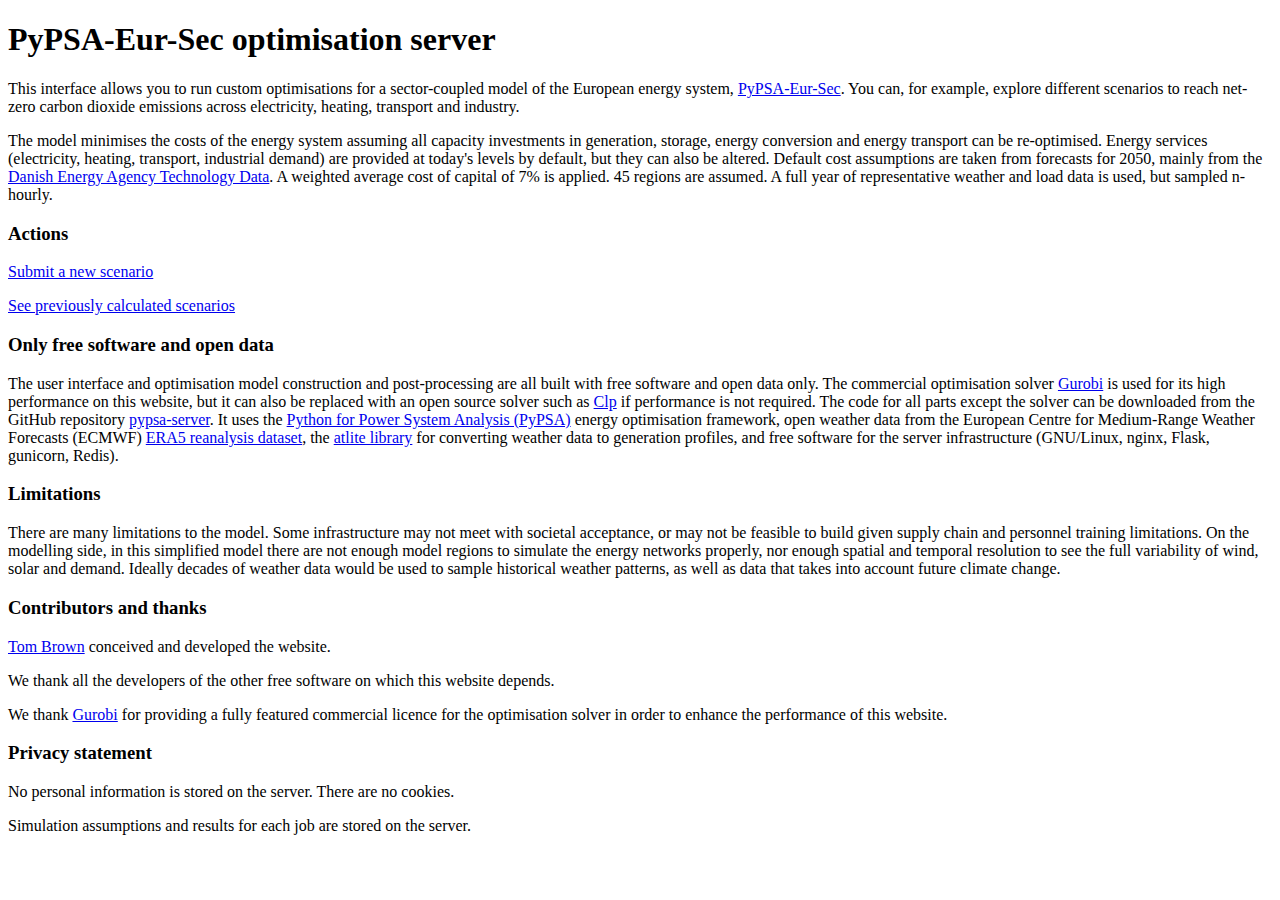
==== templates/index.html @ 7eb6d6d5 "Mention WACC and limitations" ====
<!DOCTYPE html>
<html>
  <head>
    <title>PyPSA server</title>
    <meta charset="utf-8">
    <meta name="viewport" content="width=device-width, initial-scale=1" />
    <link rel="stylesheet" type="text/css" href="./static/scenarios.css">
  </head>

  <body>
    <h1>PyPSA-Eur-Sec optimisation server</h1>
    <p>This interface allows you to run custom optimisations for a sector-coupled model of the European energy system, <a href="https://github.com/PyPSA/pypsa-eur-sec">PyPSA-Eur-Sec</a>. You can, for example, explore different scenarios to reach net-zero carbon dioxide emissions across electricity, heating, transport and industry.</p>

    <p>The model minimises the costs of the energy system assuming all capacity investments in generation, storage, energy conversion and energy transport can be re-optimised. Energy services (electricity, heating, transport, industrial demand) are provided at today's levels by default, but they can also be altered. Default cost assumptions are taken from forecasts for 2050, mainly from the <a href="https://ens.dk/en/our-services/projections-and-models/technology-data">Danish Energy Agency Technology Data</a>. A weighted average cost of capital of 7% is applied. 45 regions are assumed. A full year of representative weather and load data is used, but sampled n-hourly.</p>

    <h3>Actions</h3>

    <p><a href="submit">Submit a new scenario</a></p>
    <p><a href="results">See previously calculated scenarios</a></p>

    <h3>Only free software and open data</h3>
    <p>The user interface and optimisation model construction and
       post-processing are all built with free software and open data
       only. The commercial optimisation
       solver <a href="https://www.gurobi.com">Gurobi</a> is used for
       its high performance on this website, but it can also be
       replaced with an open source solver such
       as <a href="https://github.com/coin-or/Clp">Clp</a> if
       performance is not required.  The code for all parts except the
       solver can be downloaded from the GitHub
       repository <a href="https://github.com/PyPSA/pypsa-server">pypsa-server</a>. It
       uses the <a href="https://github.com/PyPSA/PyPSA">Python for
       Power System Analysis (PyPSA)</a> energy optimisation
       framework, open weather data from the European Centre for
       Medium-Range Weather Forecasts
       (ECMWF) <a href="https://cds.climate.copernicus.eu/cdsapp#!/dataset/reanalysis-era5-single-levels">ERA5
       reanalysis dataset</a>,
       the <a href="https://github.com/PyPSA/atlite">atlite
       library</a> for converting weather data to generation profiles,
       and free software for the server infrastructure (GNU/Linux,
       nginx, Flask, gunicorn, Redis).</p>

    <h3>Limitations</h3>
    <p>There are many limitations to the model. Some infrastructure may not meet with societal acceptance, or may not be feasible to build given supply chain and personnel training limitations. On the modelling side, in this simplified model there are not enough model regions to simulate the energy networks properly, nor enough spatial and temporal resolution to see the full variability of wind, solar and demand. Ideally decades of weather data would be used to sample historical weather patterns, as well as data that takes into account future climate change.</p>
    <h3>Contributors and thanks</h3>
    <p><a href="https://nworbmot.org/">Tom Brown</a> conceived and developed the website.</p>
    <p>We thank all the developers of the other free software on which this website depends.</p>
    <p>We thank <a href="https://www.gurobi.com">Gurobi</a> for providing a fully featured commercial licence for the optimisation solver in order to enhance the performance of this website.</p>
    <h3>Privacy statement</h3>
    <p>No personal information is stored on the server. There are no cookies.</p>
    <p>Simulation assumptions and results for each job are stored on the server.</p>

  </body>
</html>
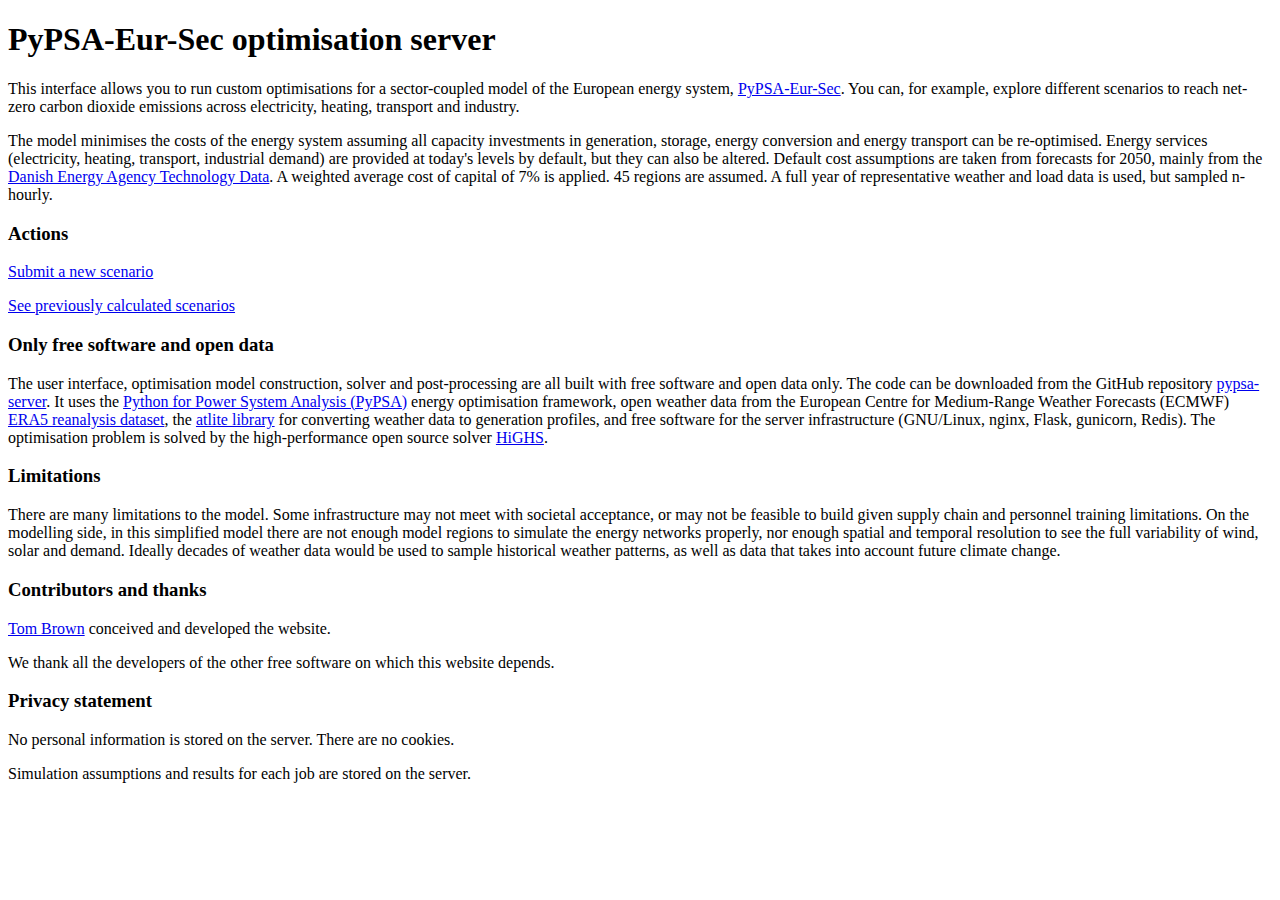
==== commit 1f1ffad8: "Switch solver from Gurobi to HiGHS" ====
--- a/templates/index.html
+++ b/templates/index.html
@@ -19,15 +19,9 @@
     <p><a href="results">See previously calculated scenarios</a></p>
 
     <h3>Only free software and open data</h3>
-    <p>The user interface and optimisation model construction and
+    <p>The user interface, optimisation model construction, solver and
        post-processing are all built with free software and open data
-       only. The commercial optimisation
-       solver <a href="https://www.gurobi.com">Gurobi</a> is used for
-       its high performance on this website, but it can also be
-       replaced with an open source solver such
-       as <a href="https://github.com/coin-or/Clp">Clp</a> if
-       performance is not required.  The code for all parts except the
-       solver can be downloaded from the GitHub
+       only. The code can be downloaded from the GitHub
        repository <a href="https://github.com/PyPSA/pypsa-server">pypsa-server</a>. It
        uses the <a href="https://github.com/PyPSA/PyPSA">Python for
        Power System Analysis (PyPSA)</a> energy optimisation
@@ -38,14 +32,14 @@
        the <a href="https://github.com/PyPSA/atlite">atlite
        library</a> for converting weather data to generation profiles,
        and free software for the server infrastructure (GNU/Linux,
-       nginx, Flask, gunicorn, Redis).</p>
+      nginx, Flask, gunicorn, Redis). The optimisation problem is
+      solved by the high-performance open source solver <a href="https://www.maths.ed.ac.uk/hall/HiGHS/">HiGHS</a>.</p>
 
     <h3>Limitations</h3>
     <p>There are many limitations to the model. Some infrastructure may not meet with societal acceptance, or may not be feasible to build given supply chain and personnel training limitations. On the modelling side, in this simplified model there are not enough model regions to simulate the energy networks properly, nor enough spatial and temporal resolution to see the full variability of wind, solar and demand. Ideally decades of weather data would be used to sample historical weather patterns, as well as data that takes into account future climate change.</p>
     <h3>Contributors and thanks</h3>
     <p><a href="https://nworbmot.org/">Tom Brown</a> conceived and developed the website.</p>
     <p>We thank all the developers of the other free software on which this website depends.</p>
-    <p>We thank <a href="https://www.gurobi.com">Gurobi</a> for providing a fully featured commercial licence for the optimisation solver in order to enhance the performance of this website.</p>
     <h3>Privacy statement</h3>
     <p>No personal information is stored on the server. There are no cookies.</p>
     <p>Simulation assumptions and results for each job are stored on the server.</p>
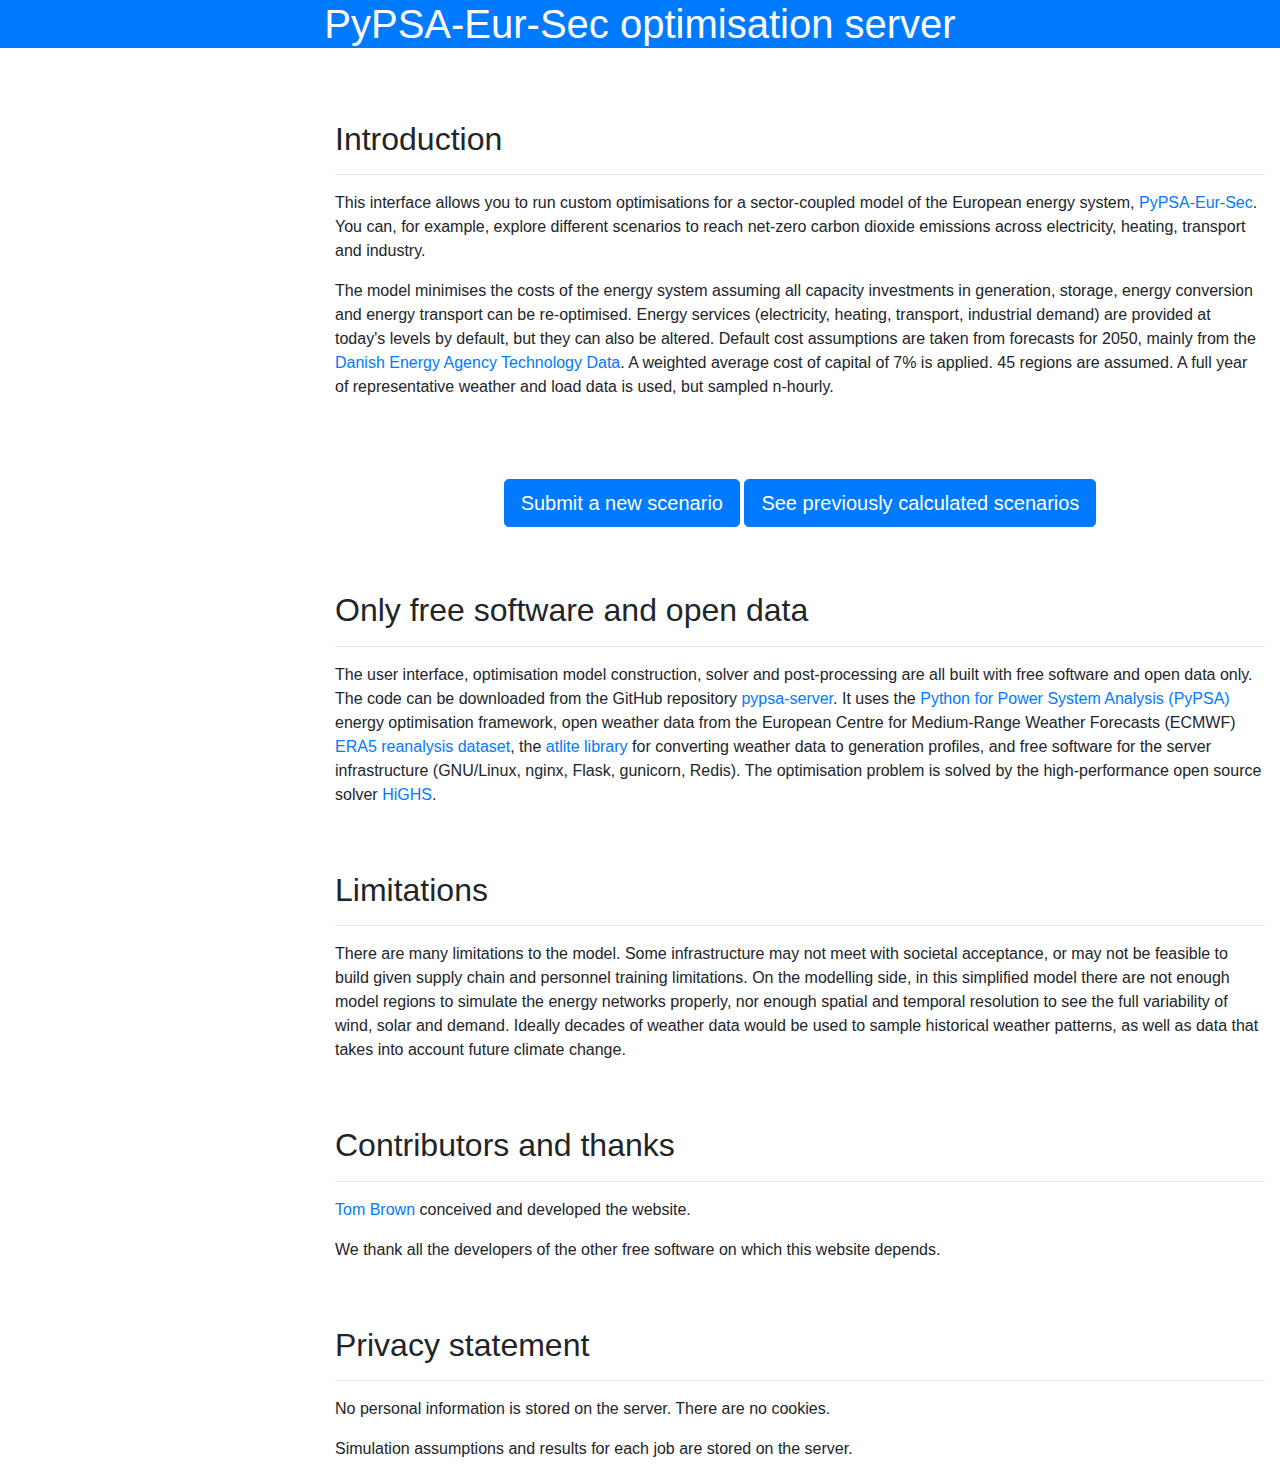
==== commit aa5f8907: "apply bootstrap to index.html" ====
--- a/templates/index.html
+++ b/templates/index.html
@@ -4,21 +4,53 @@
     <title>PyPSA server</title>
     <meta charset="utf-8">
     <meta name="viewport" content="width=device-width, initial-scale=1" />
+    <link rel="stylesheet" href="https://stackpath.bootstrapcdn.com/bootstrap/4.3.1/css/bootstrap.min.css" integrity="sha384-ggOyR0iXCbMQv3Xipma34MD+dH/1fQ784/j6cY/iJTQUOhcWr7x9JvoRxT2MZw1T" crossorigin="anonymous">
     <link rel="stylesheet" type="text/css" href="./static/scenarios.css">
   </head>
 
-  <body>
-    <h1>PyPSA-Eur-Sec optimisation server</h1>
+  <body id="page-top">
+  
+  <header class="bg-primary text-white">
+    <div class="container text-center">
+      <h1>PyPSA-Eur-Sec optimisation server</h1>
+    </div>
+  </header>
+
+  <div class="container-fluid">
+    <div class="row">
+      <div class="col-md-3 toc-col">
+        <nav id="toc" class="sticky-top"></nav>
+      </div>
+
+      <div class="col-md-12 col-lg-9">
+        <div class="container-like">
+
+    <p></p>
+    <br></br>
+    <h2>Introduction</h2>
+    <hr>
+
     <p>This interface allows you to run custom optimisations for a sector-coupled model of the European energy system, <a href="https://github.com/PyPSA/pypsa-eur-sec">PyPSA-Eur-Sec</a>. You can, for example, explore different scenarios to reach net-zero carbon dioxide emissions across electricity, heating, transport and industry.</p>
 
     <p>The model minimises the costs of the energy system assuming all capacity investments in generation, storage, energy conversion and energy transport can be re-optimised. Energy services (electricity, heating, transport, industrial demand) are provided at today's levels by default, but they can also be altered. Default cost assumptions are taken from forecasts for 2050, mainly from the <a href="https://ens.dk/en/our-services/projections-and-models/technology-data">Danish Energy Agency Technology Data</a>. A weighted average cost of capital of 7% is applied. 45 regions are assumed. A full year of representative weather and load data is used, but sampled n-hourly.</p>
 
-    <h3>Actions</h3>
+    <br></br>
+    <p>
+      <center>
+    
+      <a href="submit">  
+      <button type="button" class="btn btn-lg btn-primary" id="submit-button">Submit a new scenario</button>
+      </a>
+      <a href="results">  
+      <button type="button" class="btn btn-lg btn-primary" id="results-button">See previously calculated scenarios</button>
+      </a>
 
-    <p><a href="submit">Submit a new scenario</a></p>
-    <p><a href="results">See previously calculated scenarios</a></p>
-
-    <h3>Only free software and open data</h3>
+      </center>
+    </p>
+    
+    <br></br>
+    <h2>Only free software and open data</h2>
+    <hr>
     <p>The user interface, optimisation model construction, solver and
        post-processing are all built with free software and open data
        only. The code can be downloaded from the GitHub
@@ -35,14 +67,26 @@
       nginx, Flask, gunicorn, Redis). The optimisation problem is
       solved by the high-performance open source solver <a href="https://www.maths.ed.ac.uk/hall/HiGHS/">HiGHS</a>.</p>
 
-    <h3>Limitations</h3>
+    <br></br>
+    <h2>Limitations</h2>
+    <hr>
     <p>There are many limitations to the model. Some infrastructure may not meet with societal acceptance, or may not be feasible to build given supply chain and personnel training limitations. On the modelling side, in this simplified model there are not enough model regions to simulate the energy networks properly, nor enough spatial and temporal resolution to see the full variability of wind, solar and demand. Ideally decades of weather data would be used to sample historical weather patterns, as well as data that takes into account future climate change.</p>
-    <h3>Contributors and thanks</h3>
+    
+    <br></br>
+    <h2>Contributors and thanks</h2>
+    <hr>
     <p><a href="https://nworbmot.org/">Tom Brown</a> conceived and developed the website.</p>
     <p>We thank all the developers of the other free software on which this website depends.</p>
-    <h3>Privacy statement</h3>
+    
+    <br></br>
+    <h2>Privacy statement</h2>
+    <hr>
     <p>No personal information is stored on the server. There are no cookies.</p>
     <p>Simulation assumptions and results for each job are stored on the server.</p>
 
-  </body>
+</div>
+</div>
+</div>
+</div>
+</body>
 </html>
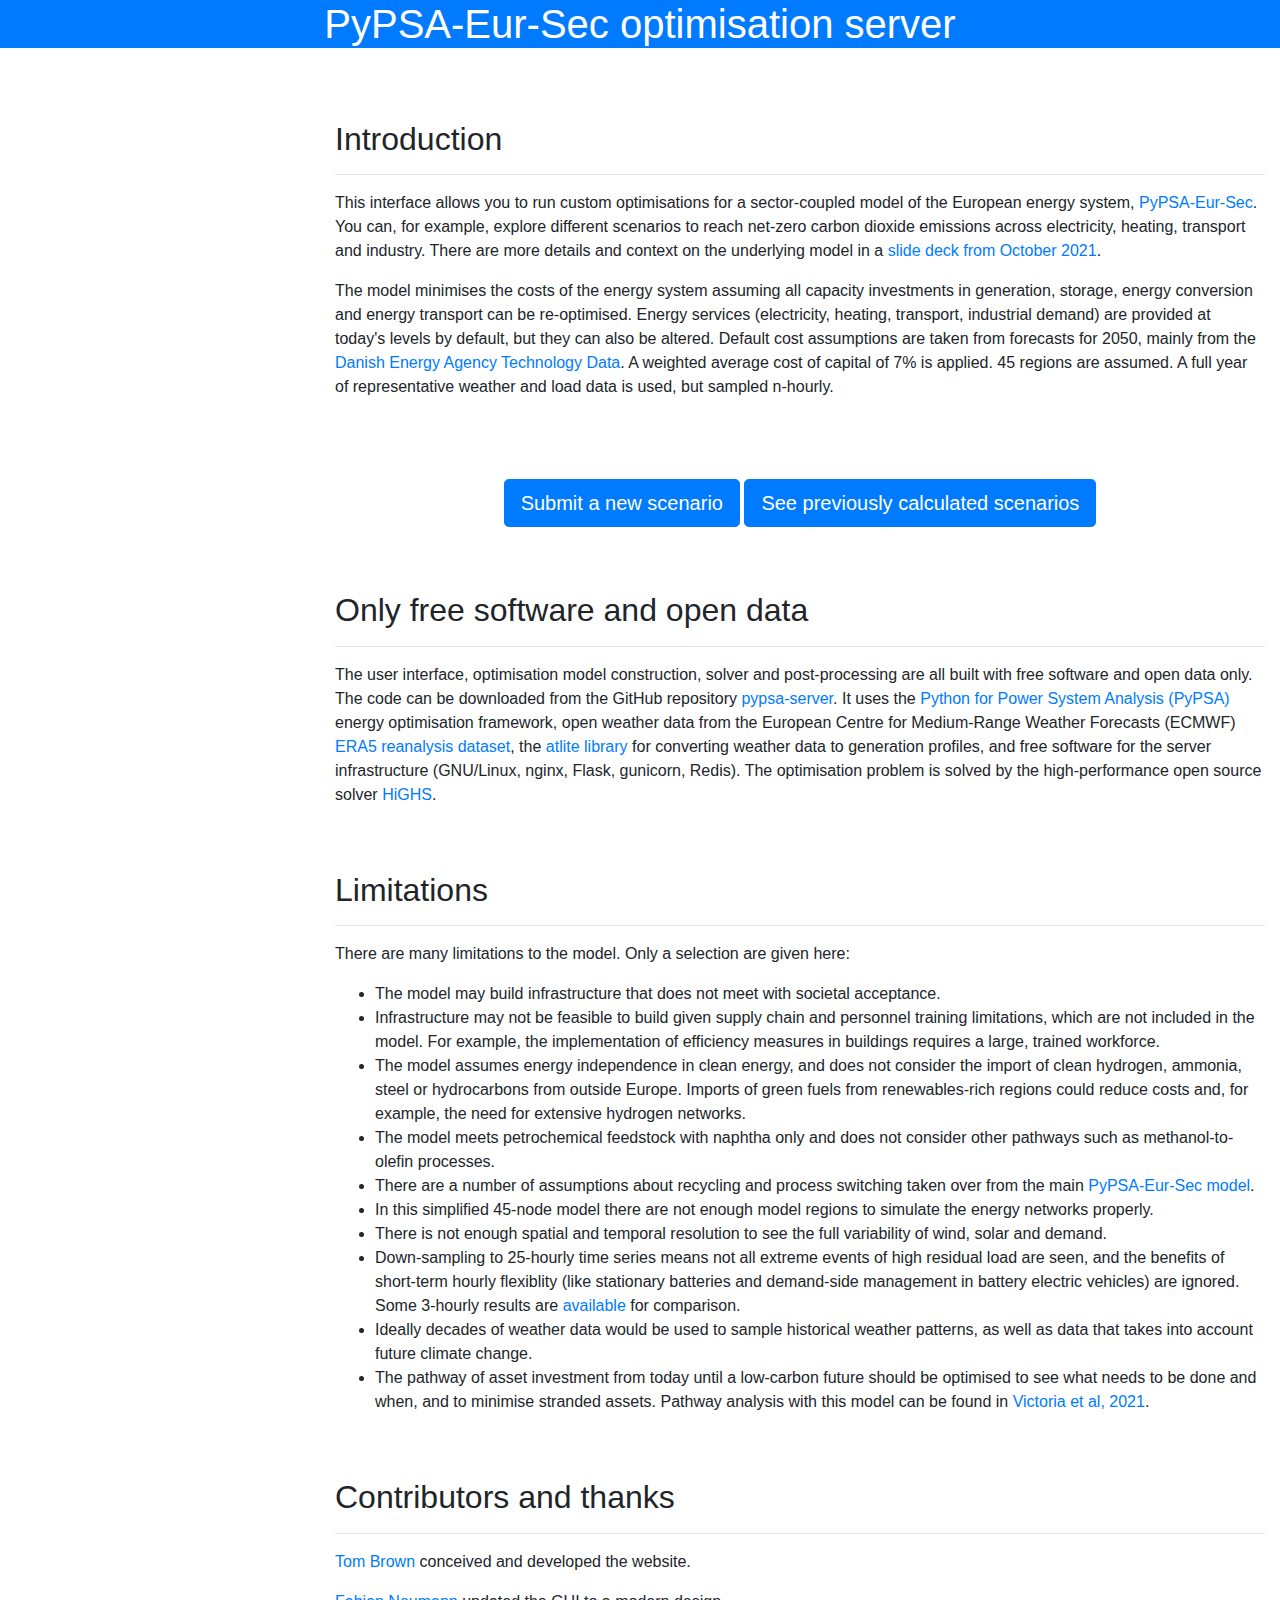
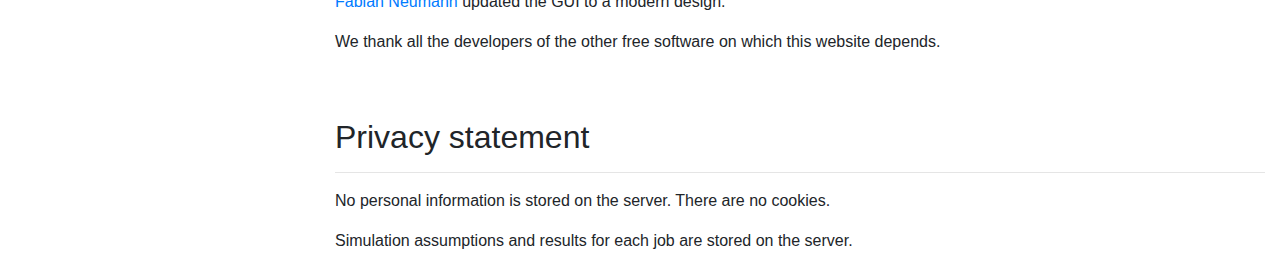
==== commit ff1e009d: "Update text with more limitations and hints" ====
--- a/templates/index.html
+++ b/templates/index.html
@@ -9,7 +9,7 @@
   </head>
 
   <body id="page-top">
-  
+
   <header class="bg-primary text-white">
     <div class="container text-center">
       <h1>PyPSA-Eur-Sec optimisation server</h1>
@@ -30,24 +30,24 @@
     <h2>Introduction</h2>
     <hr>
 
-    <p>This interface allows you to run custom optimisations for a sector-coupled model of the European energy system, <a href="https://github.com/PyPSA/pypsa-eur-sec">PyPSA-Eur-Sec</a>. You can, for example, explore different scenarios to reach net-zero carbon dioxide emissions across electricity, heating, transport and industry.</p>
+    <p>This interface allows you to run custom optimisations for a sector-coupled model of the European energy system, <a href="https://github.com/PyPSA/pypsa-eur-sec">PyPSA-Eur-Sec</a>. You can, for example, explore different scenarios to reach net-zero carbon dioxide emissions across electricity, heating, transport and industry. There are more details and context on the underlying model in a <a href="https://nworbmot.org/energy/brown-empe.pdf">slide deck from October 2021</a>.</p>
 
     <p>The model minimises the costs of the energy system assuming all capacity investments in generation, storage, energy conversion and energy transport can be re-optimised. Energy services (electricity, heating, transport, industrial demand) are provided at today's levels by default, but they can also be altered. Default cost assumptions are taken from forecasts for 2050, mainly from the <a href="https://ens.dk/en/our-services/projections-and-models/technology-data">Danish Energy Agency Technology Data</a>. A weighted average cost of capital of 7% is applied. 45 regions are assumed. A full year of representative weather and load data is used, but sampled n-hourly.</p>
 
     <br></br>
     <p>
       <center>
-    
-      <a href="submit">  
+
+      <a href="submit">
       <button type="button" class="btn btn-lg btn-primary" id="submit-button">Submit a new scenario</button>
       </a>
-      <a href="results">  
+      <a href="results">
       <button type="button" class="btn btn-lg btn-primary" id="results-button">See previously calculated scenarios</button>
       </a>
 
       </center>
     </p>
-    
+
     <br></br>
     <h2>Only free software and open data</h2>
     <hr>
@@ -70,14 +70,28 @@
     <br></br>
     <h2>Limitations</h2>
     <hr>
-    <p>There are many limitations to the model. Some infrastructure may not meet with societal acceptance, or may not be feasible to build given supply chain and personnel training limitations. On the modelling side, in this simplified model there are not enough model regions to simulate the energy networks properly, nor enough spatial and temporal resolution to see the full variability of wind, solar and demand. Ideally decades of weather data would be used to sample historical weather patterns, as well as data that takes into account future climate change.</p>
-    
+    <p>There are many limitations to the model. Only a selection are given here:
+
+      <ul>
+	<li>The model may build infrastructure that does not meet with societal acceptance.</li>
+	<li>Infrastructure may not be feasible to build given supply chain and personnel training limitations, which are not included in the model. For example, the implementation of efficiency measures in buildings requires a large, trained workforce.</li>
+	<li>The model assumes energy independence in clean energy, and does not consider the import of clean hydrogen, ammonia, steel or hydrocarbons from outside Europe. Imports of green fuels from renewables-rich regions could reduce costs and, for example, the need for extensive hydrogen networks.</li>
+	<li>The model meets petrochemical feedstock with naphtha only and does not consider other pathways such as methanol-to-olefin processes.</li>
+	<li>There are a number of assumptions about recycling and process switching taken over from the main <a href="https://github.com/PyPSA/pypsa-eur-sec">PyPSA-Eur-Sec model</a>.</li>
+	<li>In this simplified 45-node model there are not enough model regions to simulate the energy networks properly.</li>
+	<li>There is not enough spatial and temporal resolution to see the full variability of wind, solar and demand.</li>
+	<li>Down-sampling to 25-hourly time series means not all extreme events of high residual load are seen, and the benefits of short-term hourly flexiblity (like stationary batteries and demand-side management in battery electric vehicles) are ignored. Some 3-hourly results are <a href='results'>available</a> for comparison.</li>
+	<li>Ideally decades of weather data would be used to sample historical weather patterns, as well as data that takes into account future climate change.</li>
+	<li>The pathway of asset investment from today until a low-carbon future should be optimised to see what needs to be done and when, and to minimise stranded assets. Pathway analysis with this model can be found in <a href="https://arxiv.org/abs/2109.09563">Victoria et al, 2021</a>.</li>
+      </ul>
+
     <br></br>
     <h2>Contributors and thanks</h2>
     <hr>
     <p><a href="https://nworbmot.org/">Tom Brown</a> conceived and developed the website.</p>
+    <p><a href="https://neumann.fyi/">Fabian Neumann</a> updated the GUI to a modern design.</p>
     <p>We thank all the developers of the other free software on which this website depends.</p>
-    
+
     <br></br>
     <h2>Privacy statement</h2>
     <hr>
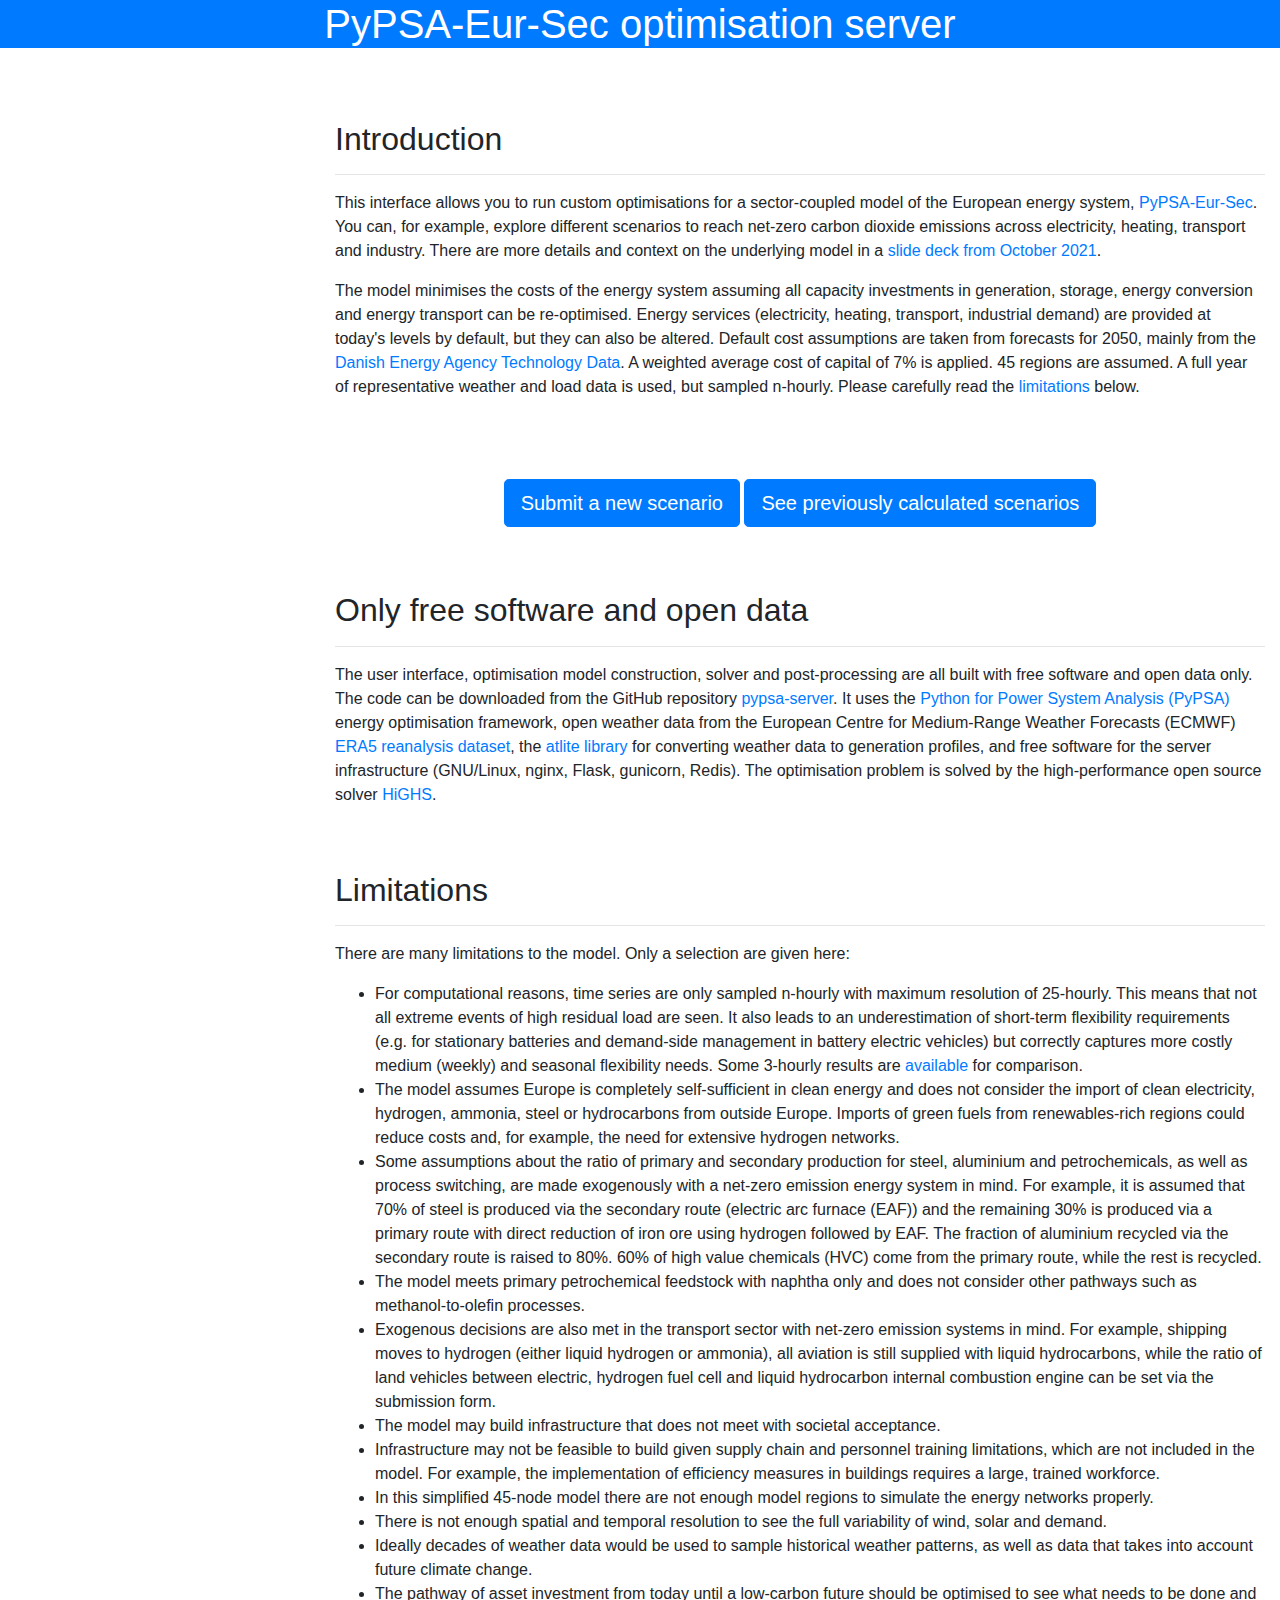
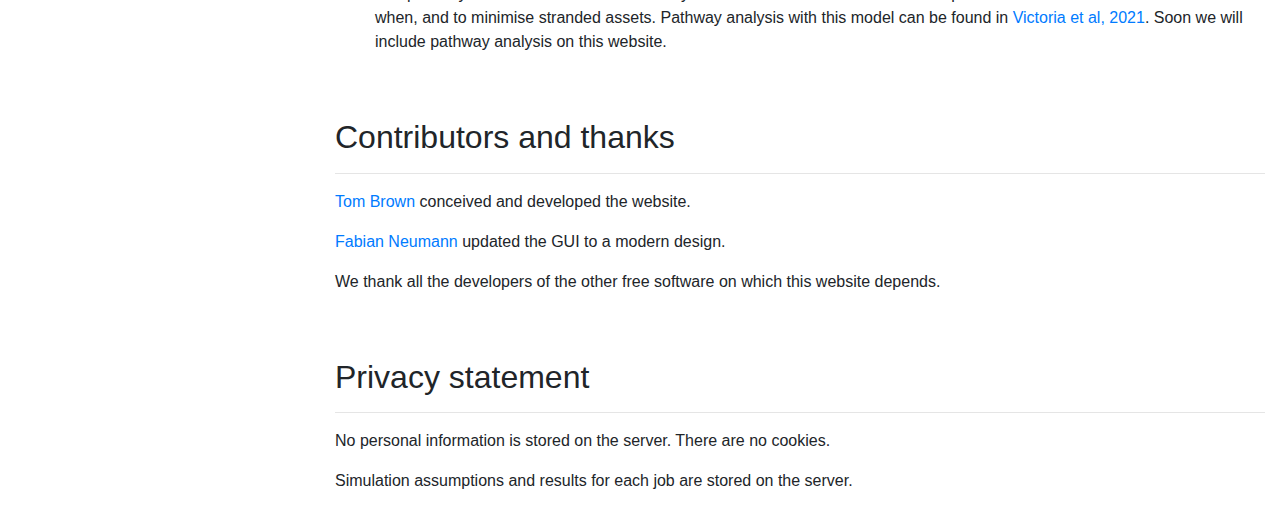
==== commit 267e6bfa: "clarifications on EUR-2015 and industry, transport assumptions" ====
--- a/templates/index.html
+++ b/templates/index.html
@@ -32,7 +32,7 @@
 
     <p>This interface allows you to run custom optimisations for a sector-coupled model of the European energy system, <a href="https://github.com/PyPSA/pypsa-eur-sec">PyPSA-Eur-Sec</a>. You can, for example, explore different scenarios to reach net-zero carbon dioxide emissions across electricity, heating, transport and industry. There are more details and context on the underlying model in a <a href="https://nworbmot.org/energy/brown-empe.pdf">slide deck from October 2021</a>.</p>
 
-    <p>The model minimises the costs of the energy system assuming all capacity investments in generation, storage, energy conversion and energy transport can be re-optimised. Energy services (electricity, heating, transport, industrial demand) are provided at today's levels by default, but they can also be altered. Default cost assumptions are taken from forecasts for 2050, mainly from the <a href="https://ens.dk/en/our-services/projections-and-models/technology-data">Danish Energy Agency Technology Data</a>. A weighted average cost of capital of 7% is applied. 45 regions are assumed. A full year of representative weather and load data is used, but sampled n-hourly.</p>
+    <p>The model minimises the costs of the energy system assuming all capacity investments in generation, storage, energy conversion and energy transport can be re-optimised. Energy services (electricity, heating, transport, industrial demand) are provided at today's levels by default, but they can also be altered. Default cost assumptions are taken from forecasts for 2050, mainly from the <a href="https://ens.dk/en/our-services/projections-and-models/technology-data">Danish Energy Agency Technology Data</a>. A weighted average cost of capital of 7% is applied. 45 regions are assumed. A full year of representative weather and load data is used, but sampled n-hourly. Please carefully read the <a href="#limitations">limitations</a> below.</p>
 
     <br></br>
     <p>
@@ -68,21 +68,22 @@
       solved by the high-performance open source solver <a href="https://www.maths.ed.ac.uk/hall/HiGHS/">HiGHS</a>.</p>
 
     <br></br>
-    <h2>Limitations</h2>
+    <h2 id="limitations">Limitations</h2>
     <hr>
     <p>There are many limitations to the model. Only a selection are given here:
 
       <ul>
+	<li>For computational reasons, time series are only sampled n-hourly with maximum resolution of 25-hourly. This means that not all extreme events of high residual load are seen. It also leads to an underestimation of short-term flexibility requirements (e.g. for stationary batteries and demand-side management in battery electric vehicles) but correctly captures more costly medium (weekly) and seasonal flexibility needs. Some 3-hourly results are <a href='results'>available</a> for comparison.</li>
+	<li>The model assumes Europe is completely self-sufficient in clean energy and does not consider the import of clean electricity, hydrogen, ammonia, steel or hydrocarbons from outside Europe. Imports of green fuels from renewables-rich regions could reduce costs and, for example, the need for extensive hydrogen networks.</li>
+        <li>Some assumptions about the ratio of primary and secondary production for steel, aluminium and petrochemicals, as well as process switching, are made exogenously with a net-zero emission energy system in mind. For example, it is assumed that 70% of steel is produced via the secondary route (electric arc furnace (EAF)) and the remaining 30% is produced via a primary route with direct reduction of iron ore using hydrogen followed by EAF. The fraction of aluminium recycled via the  secondary route is raised to 80%. 60% of high value chemicals (HVC) come from the primary route, while the rest is recycled.</li>
+	<li>The model meets primary petrochemical feedstock with naphtha only and does not consider other pathways such as methanol-to-olefin processes.</li>
+	<li>Exogenous decisions are also met in the transport sector with net-zero emission systems in mind. For example, shipping moves to hydrogen (either liquid hydrogen or ammonia), all aviation is still supplied with liquid hydrocarbons, while the ratio of land vehicles between electric, hydrogen fuel cell and liquid hydrocarbon internal combustion engine can be set via the submission form.</li>
 	<li>The model may build infrastructure that does not meet with societal acceptance.</li>
 	<li>Infrastructure may not be feasible to build given supply chain and personnel training limitations, which are not included in the model. For example, the implementation of efficiency measures in buildings requires a large, trained workforce.</li>
-	<li>The model assumes energy independence in clean energy, and does not consider the import of clean hydrogen, ammonia, steel or hydrocarbons from outside Europe. Imports of green fuels from renewables-rich regions could reduce costs and, for example, the need for extensive hydrogen networks.</li>
-	<li>The model meets petrochemical feedstock with naphtha only and does not consider other pathways such as methanol-to-olefin processes.</li>
-	<li>There are a number of assumptions about recycling and process switching taken over from the main <a href="https://github.com/PyPSA/pypsa-eur-sec">PyPSA-Eur-Sec model</a>.</li>
 	<li>In this simplified 45-node model there are not enough model regions to simulate the energy networks properly.</li>
 	<li>There is not enough spatial and temporal resolution to see the full variability of wind, solar and demand.</li>
-	<li>Down-sampling to 25-hourly time series means not all extreme events of high residual load are seen, and the benefits of short-term hourly flexiblity (like stationary batteries and demand-side management in battery electric vehicles) are ignored. Some 3-hourly results are <a href='results'>available</a> for comparison.</li>
 	<li>Ideally decades of weather data would be used to sample historical weather patterns, as well as data that takes into account future climate change.</li>
-	<li>The pathway of asset investment from today until a low-carbon future should be optimised to see what needs to be done and when, and to minimise stranded assets. Pathway analysis with this model can be found in <a href="https://arxiv.org/abs/2109.09563">Victoria et al, 2021</a>.</li>
+	<li>The pathway of asset investment from today until a low-carbon future should be optimised to see what needs to be done and when, and to minimise stranded assets. Pathway analysis with this model can be found in <a href="https://arxiv.org/abs/2109.09563">Victoria et al, 2021</a>. Soon we will include pathway analysis on this website.</li>
       </ul>
 
     <br></br>
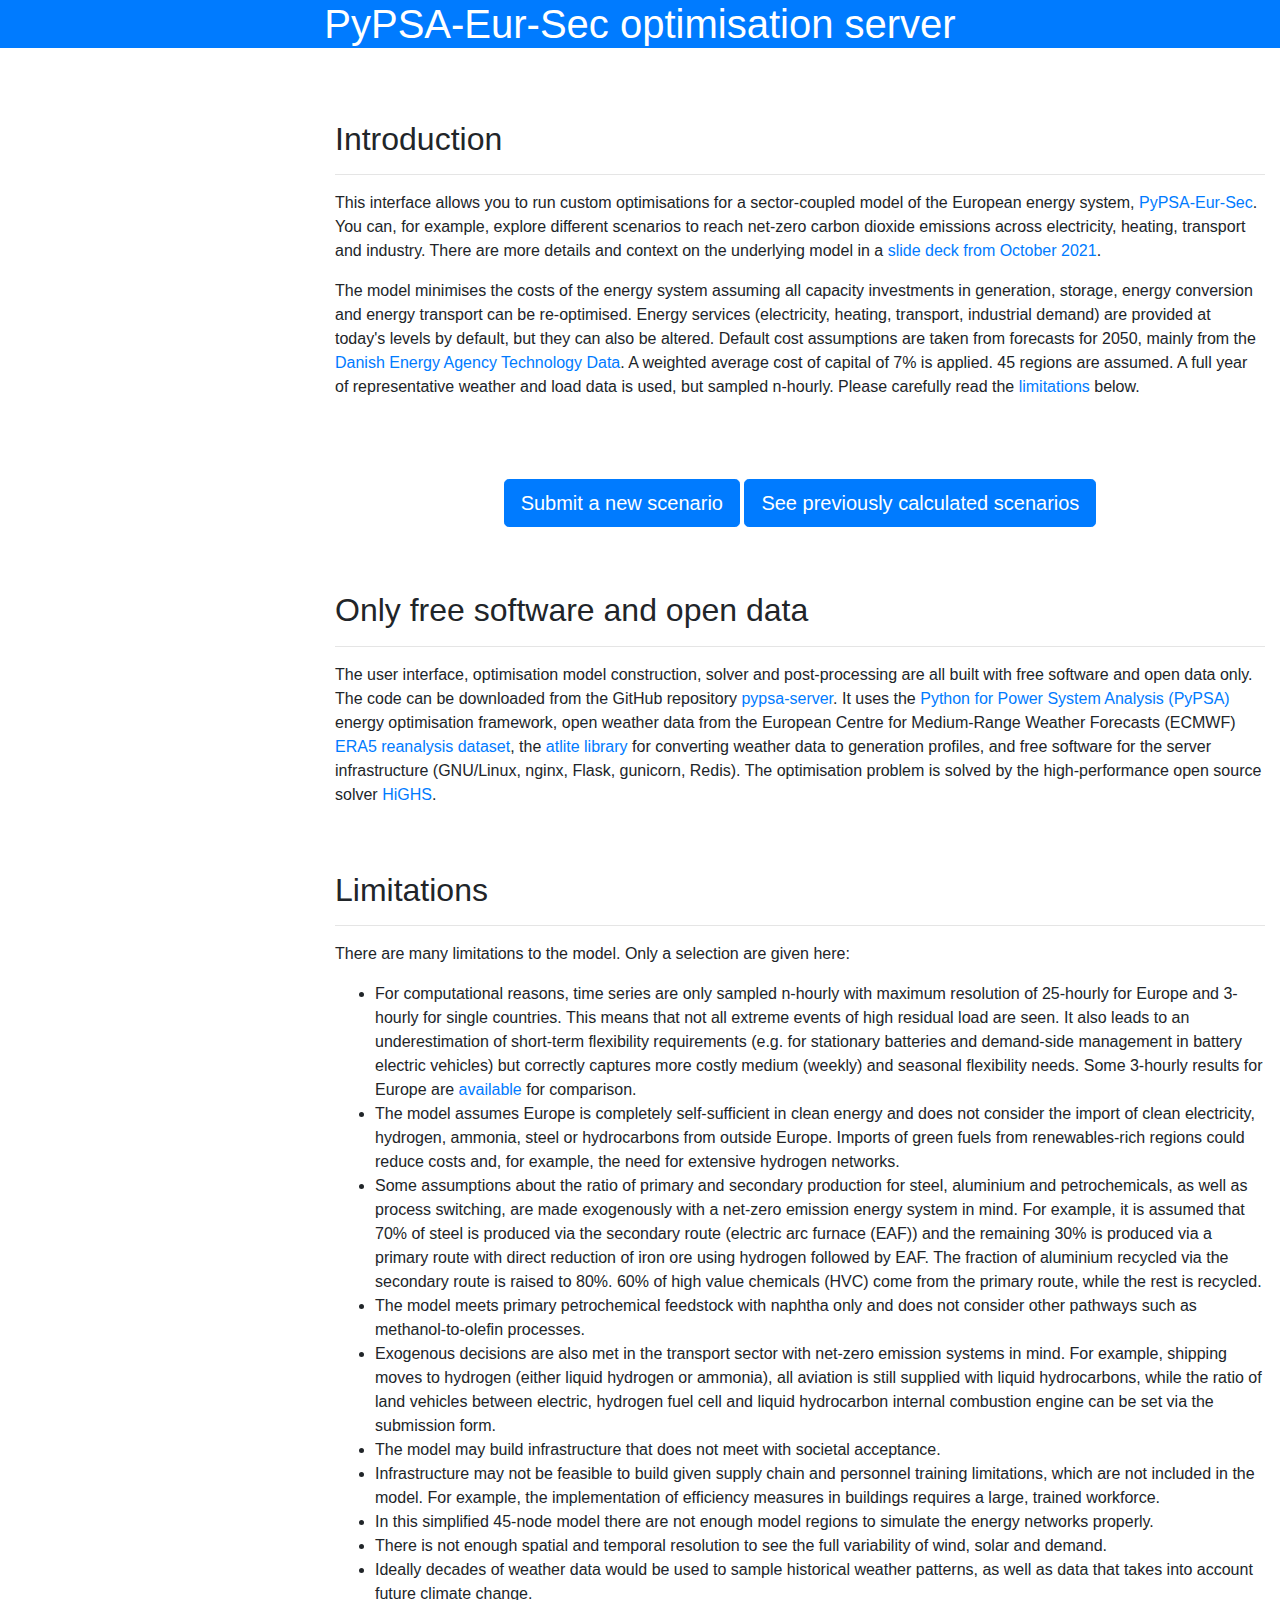
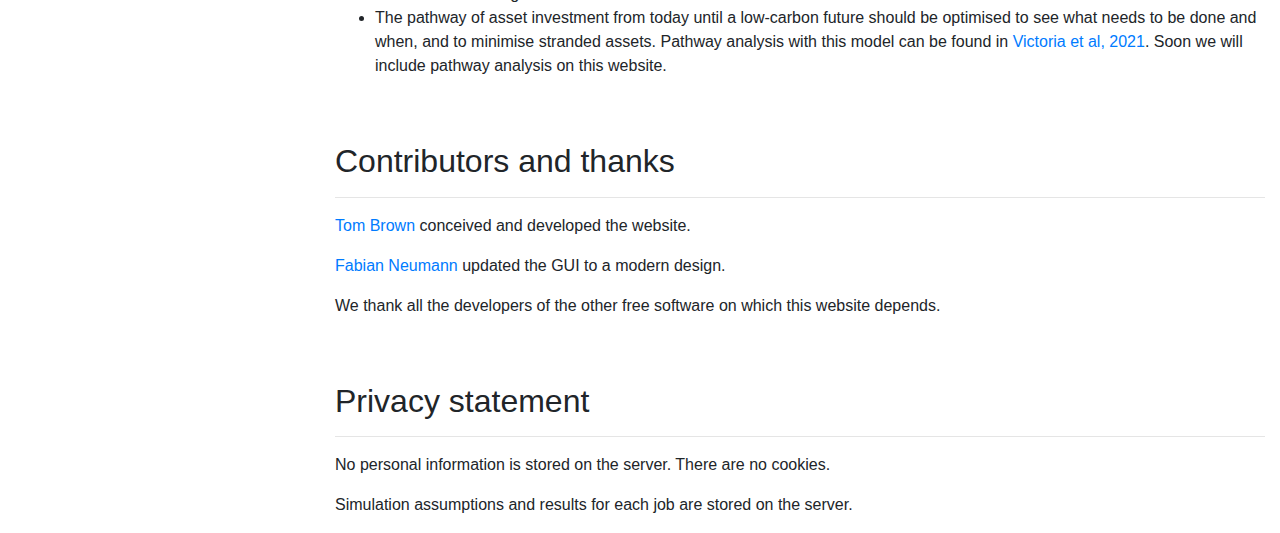
==== commit 4169763d: "allow single countries to be selected and run with higher time res" ====
--- a/templates/index.html
+++ b/templates/index.html
@@ -73,7 +73,7 @@
     <p>There are many limitations to the model. Only a selection are given here:
 
       <ul>
-	<li>For computational reasons, time series are only sampled n-hourly with maximum resolution of 25-hourly. This means that not all extreme events of high residual load are seen. It also leads to an underestimation of short-term flexibility requirements (e.g. for stationary batteries and demand-side management in battery electric vehicles) but correctly captures more costly medium (weekly) and seasonal flexibility needs. Some 3-hourly results are <a href='results'>available</a> for comparison.</li>
+	<li>For computational reasons, time series are only sampled n-hourly with maximum resolution of 25-hourly for Europe and 3-hourly for single countries. This means that not all extreme events of high residual load are seen. It also leads to an underestimation of short-term flexibility requirements (e.g. for stationary batteries and demand-side management in battery electric vehicles) but correctly captures more costly medium (weekly) and seasonal flexibility needs. Some 3-hourly results for Europe are <a href='results'>available</a> for comparison.</li>
 	<li>The model assumes Europe is completely self-sufficient in clean energy and does not consider the import of clean electricity, hydrogen, ammonia, steel or hydrocarbons from outside Europe. Imports of green fuels from renewables-rich regions could reduce costs and, for example, the need for extensive hydrogen networks.</li>
         <li>Some assumptions about the ratio of primary and secondary production for steel, aluminium and petrochemicals, as well as process switching, are made exogenously with a net-zero emission energy system in mind. For example, it is assumed that 70% of steel is produced via the secondary route (electric arc furnace (EAF)) and the remaining 30% is produced via a primary route with direct reduction of iron ore using hydrogen followed by EAF. The fraction of aluminium recycled via the  secondary route is raised to 80%. 60% of high value chemicals (HVC) come from the primary route, while the rest is recycled.</li>
 	<li>The model meets primary petrochemical feedstock with naphtha only and does not consider other pathways such as methanol-to-olefin processes.</li>
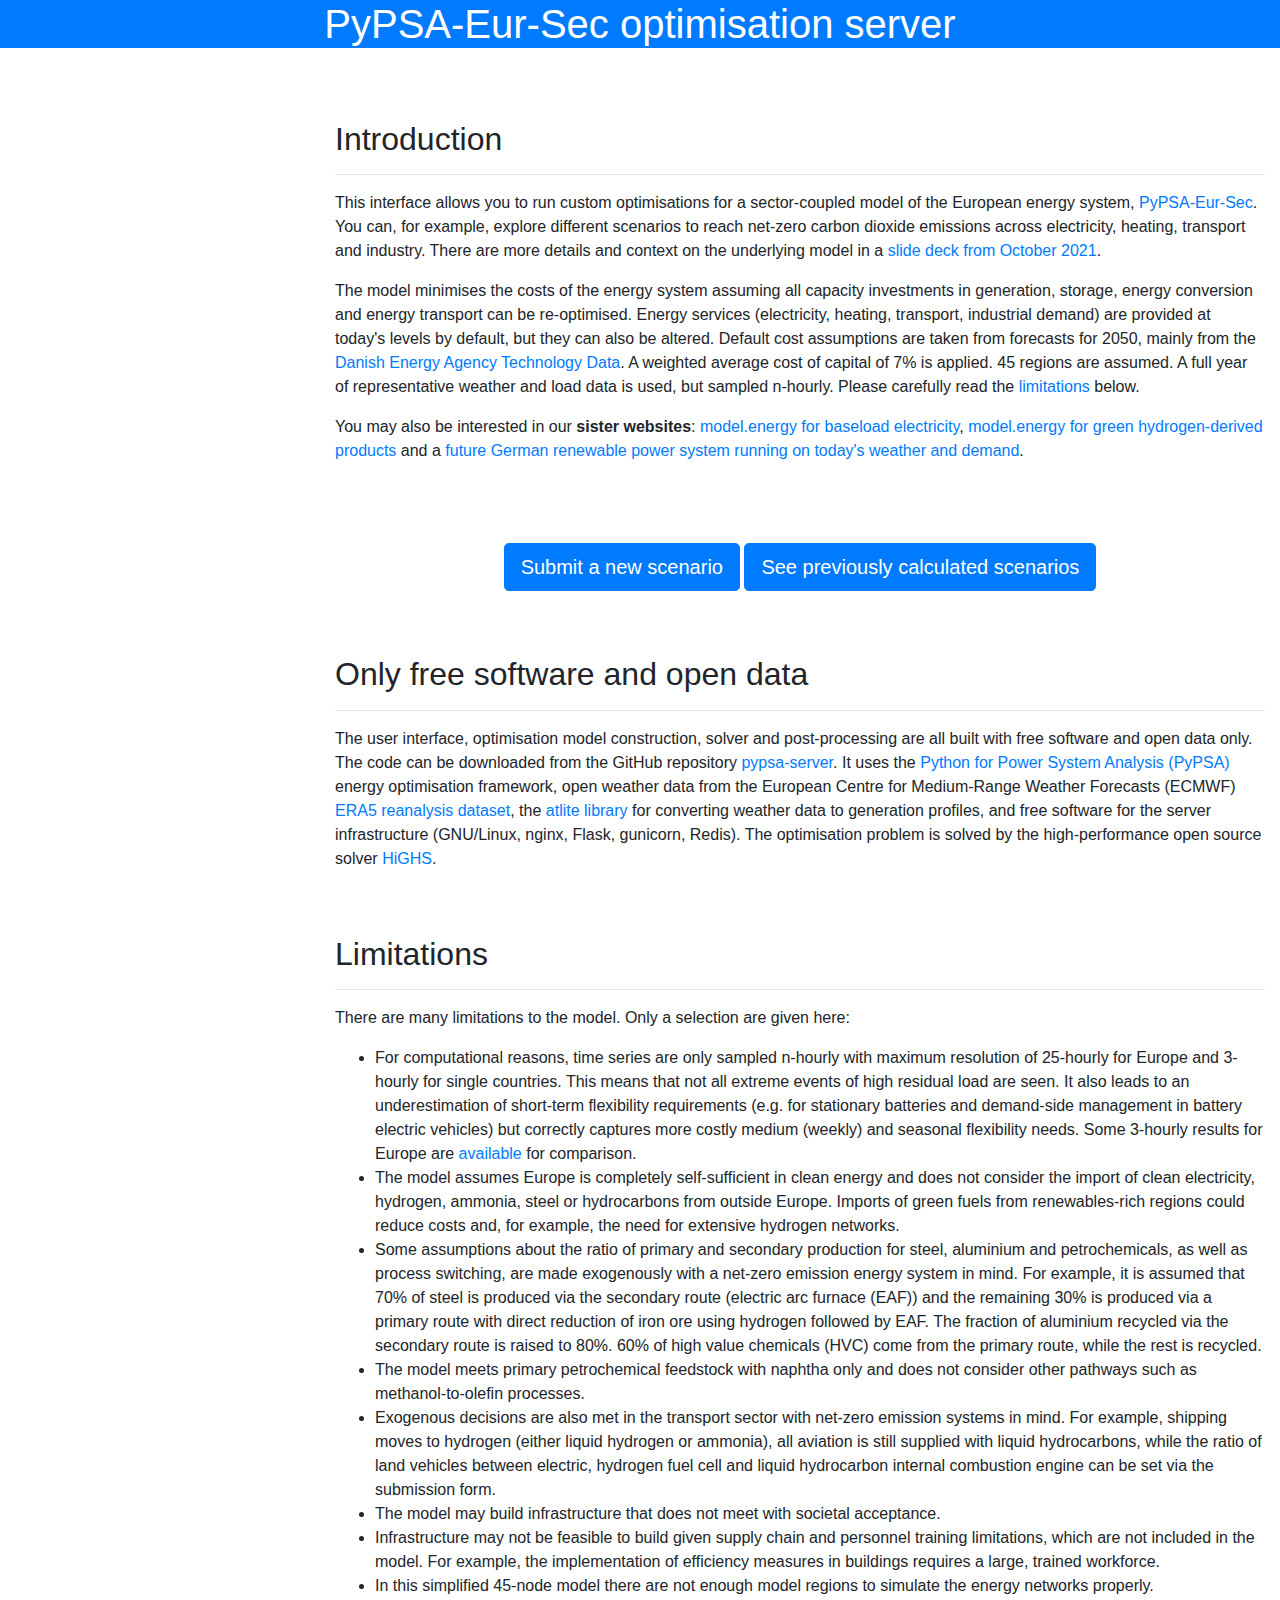
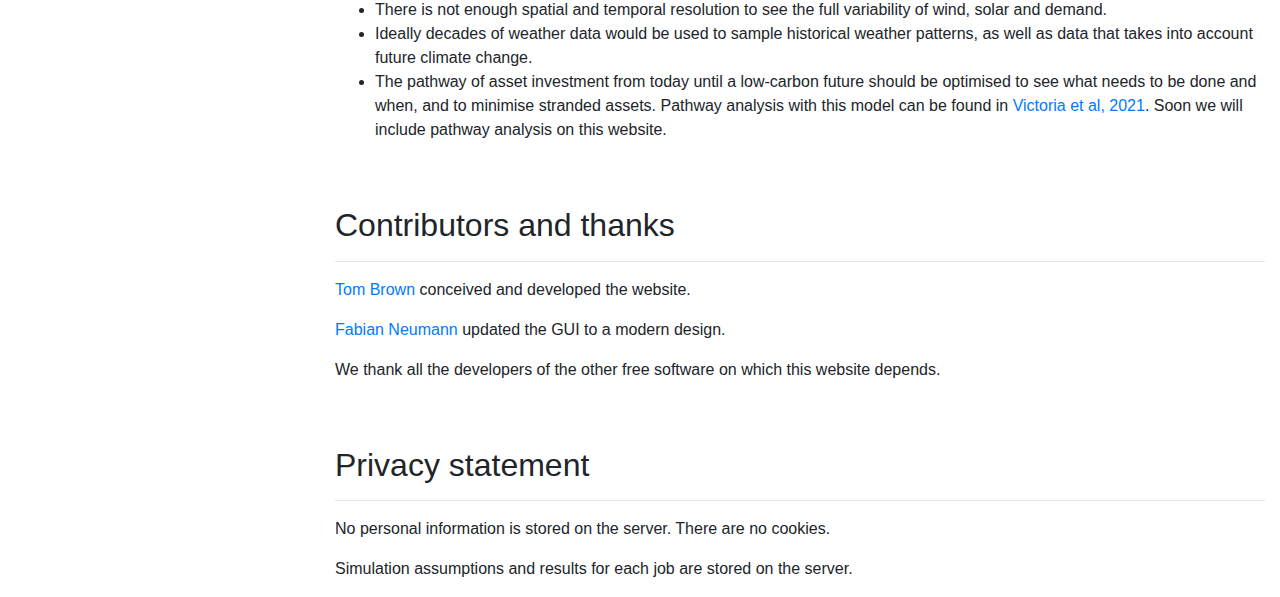
==== commit 63420350: "add link to model.energy/future" ====
--- a/templates/index.html
+++ b/templates/index.html
@@ -33,6 +33,7 @@
     <p>This interface allows you to run custom optimisations for a sector-coupled model of the European energy system, <a href="https://github.com/PyPSA/pypsa-eur-sec">PyPSA-Eur-Sec</a>. You can, for example, explore different scenarios to reach net-zero carbon dioxide emissions across electricity, heating, transport and industry. There are more details and context on the underlying model in a <a href="https://nworbmot.org/energy/brown-empe.pdf">slide deck from October 2021</a>.</p>
 
     <p>The model minimises the costs of the energy system assuming all capacity investments in generation, storage, energy conversion and energy transport can be re-optimised. Energy services (electricity, heating, transport, industrial demand) are provided at today's levels by default, but they can also be altered. Default cost assumptions are taken from forecasts for 2050, mainly from the <a href="https://ens.dk/en/our-services/projections-and-models/technology-data">Danish Energy Agency Technology Data</a>. A weighted average cost of capital of 7% is applied. 45 regions are assumed. A full year of representative weather and load data is used, but sampled n-hourly. Please carefully read the <a href="#limitations">limitations</a> below.</p>
+	      <p>You may also be interested in our <b>sister websites</b>: <a href="https://model.energy/">model.energy for baseload electricity</a>, <a href="https://model.energy/products/">model.energy for green hydrogen-derived products</a> and a <a href="https://model.energy/future/">future German renewable power system running on today's weather and demand</a>.</p>
 
     <br></br>
     <p>
